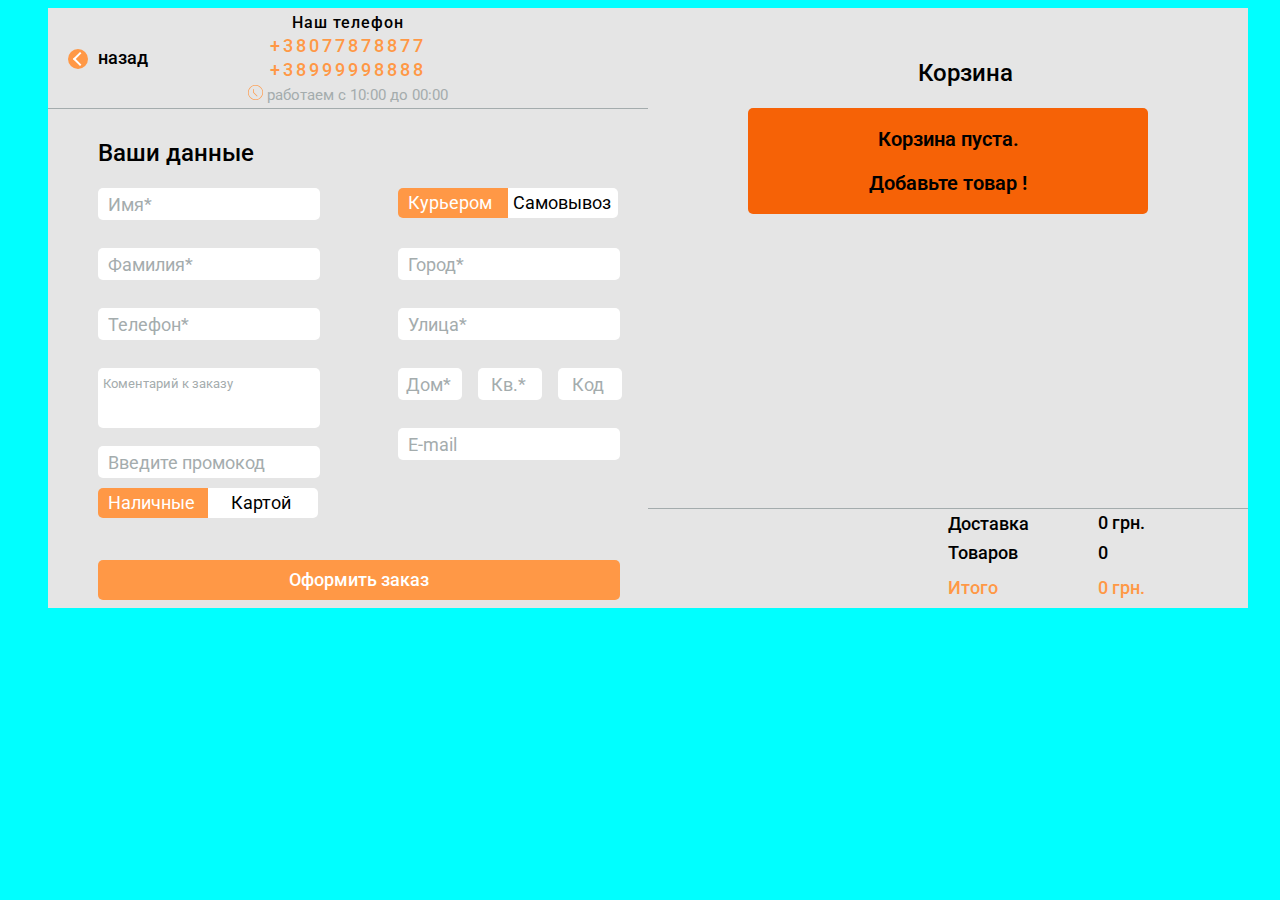
==== basket/index.html @ 58a96406 "06.03. / 2 pakt" ====
<!DOCTYPE html>
<html lang="en">

<head>
    <meta charset="UTF-8">
    <meta http-equiv="X-UA-Compatible" content="IE=edge">
    <meta name="viewport" content="width=device-width, initial-scale=1.0">
    <link rel="stylesheet" type="text/css" href="css/style.css">
    <link rel="shortcut icon" href="..\css\css.foto\logo.png" type="image/x-icon">
    <title>Bomset</title>
    <title>Document</title>
</head>

<body>
    <div class="blockForm">
        <div class="blockFormHed">

            <a href="../index.html">
                <div class="formBackButton">
                    <div class="formBackСircle">
                        <div class="formBackTrigle"></div>
                    </div>
                    <div class="formBackButtonText">назад</div>
                </div>
            </a>
            <div class="phone">
                <ul>
                    <li>
                        <div class="contactsText">Наш телефон</div>
                    </li>
                    <li>
                        <div class="tel11">
                            <a class="tel1" href=tel:"+38077878877">+38077878877</a>
                        </div>
                    </li>
                    <li>
                        <div class="tel11">
                            <a class="tel2" href=tel:"+38999998888">+38999998888</a>
                        </div>
                    </li>
                    <li>
                        <div class="tel11">
                            <img class="watch" src="css\css.foto\watch.png">
                            <img class="watch1" src="css\css.foto\watch1.png">
                            <div class="phoneText"> работаем с 10:00 до 00:00</div>
                        </div>
                    </li>
                </ul>
            </div>
        </div>
        <div class="textData">Ваши данные</div>

        <form class="formOrder" action="order.php" method="post">
            <input class="formText" type="text" name="name" value="Имя* "><br>
            <input class="formText" type="text" name="surname" value="Фамилия* "><br>
            <input class="formText" type="text" name="tel" value="Телефон* "><br>
            <textarea class="textareaCommit" name="commit">Коментарий к заказу </textarea><br>
            <input class="formText" type="text" name="promo" value="Введите промокод ">

            <input style="display: none;" type="radio" name="mani" id="cash" checked>
            <label class="cashUser" for="cash"><span> Наличные</span></label>
            <input style="display: none;" type="radio" name="mani" id="card">
            <label class="cardUser" for="card"><span>Картой</span></label><br>

            <input style="display: none;" type="radio" name="delivery" id="courier" checked>
            <label class="formCourier" for="courier"><span>Курьером</span></label>
            <input style="display: none;" type="radio" name="delivery" id="pickup">
            <label class="formPickup" for="pickup"><span>Самовывоз</span></label><br>

            <input class="inputCity inputClick" type="text" name="city" value="Город* "><br>
            <input class="inputStreet inputClick" type="text" name="street" value="Улица* "><br>
            <input class="inputHouse inputClick" type="text" name="house" value="Дом* ">
            <input class="inputApartament inputClick" type="text" name="apartament" value="Кв.* ">
            <input class="inputСode inputClick" type="text" name="addres" value="Код ">
            <input class="inputEmail inputClick" type="text" name="email" value="E-mail ">

            <input class="buttonForm" type="submit" value="Оформить заказ">


            <div class="blockSelectedProduct">
                <div class="hedBascetText">Корзина</div>

                <div class="wraperTemplateCloneBlock" id="clickCardProduct">
                    <template id="templateCloneBlock">
                        <div class="blockProduct" data-iterator="">
                            <img class="fotoProductMini" src="" alt="foto">
                            <div class="nameProduct">pizza</div>
                            <div class="minus">-</div>
                            <input class="quantity" type="text" value="1">
                            <div class="plus">+</div>
                            <div class="priceProduct">155</div>
                            <div class="textMoney">грн.</div>
                            <div class="deleterProduct">
                                <img class="fotoLid" src="css\css.foto\lid.png" alt="">
                                <img class="fotoBascet" src="css\css.foto\PixelKit1.png" alt="">
                            </div>
                        </div>
                    </template>
                </div>

                <div class="deliverySumText">Доставка</div>
                <div class="quantityProductText">Товаров</div>
                <div class="sumOrder">Итого</div>

                <div class="quantityProductNumber">0</div>
                <div class="deliverySumTextNumber">0<span>&nbsp;грн.</span></div>
                <div class="sumOrderNumber">0<span>&nbsp;грн.</span></div>
            </div>
        </form>

    </div>




    <script src="index-basket.js" defer></script>
</body>

</html>
---- basket/css/style.css ----
@import url('https://fonts.googleapis.com/css2?family=Roboto:ital,wght@0,100;0,300;0,400;0,500;0,900;1,100&display=swap');

body {
    background-color: aqua;
}

.blockFormHed {
    width: 600px;
    height: 100px;
    border-bottom: 1px solid #A4ACAD;
    position: absolute;
}

.formBackButton {
    position: absolute;
    cursor: pointer;
    top: calc(50% - 11px);
    left: 20px;
}

.formBackСircle {
    width: 20px;
    height: 20px;
    border-radius: 10px;
    background-color: #FF9846;
    position: absolute;
    top: 2px;
}

.formBackTrigle {
    width: 8px;
    height: 8px;
    border-top: 2px solid #ffffff;
    border-left: 2px solid #ffffff;
    position: absolute;
    transform: rotate(-45deg);
    top: 5px;
    left: 7px;
    transition: 0.5s;
}

.formBackButton:hover>.formBackСircle>.formBackTrigle {
    border-top: 2px solid #000000;
    border-left: 2px solid #000000;
}

.formBackButtonText {
    font-family: 'Roboto';
    font-style: normal;
    font-weight: 500;
    font-size: 18px;
    line-height: 22px;
    display: flex;
    align-items: center;
    color: #000000;
    display: inline;
    margin-left: 30px;
    transition: 0.5s;
}

.formBackButton:hover>.formBackButtonText {
    color: #FF9846;
}

.phone {
    width: 220px;
    height: 100px;
    margin-left: calc(50% - (220px / 2));
}

.phone ul {
    padding: 0;
    margin: 0;
}

.phone li {
    list-style: none;
}

a {
    text-decoration: none;
}

.contactsText {
    font-family: 'Roboto';
    font-style: normal;
    font-weight: 500;
    letter-spacing: 1px;
    text-align: center;
    color: #000000;
    margin-top: 5px;
    margin-bottom: 5px;
}

.watch1 {
    position: absolute;
    top: 4px;
    left: 15px;
}

.tel11 {
    text-align: center;
    position: relative;
    margin-bottom: 5px;
}

.phoneText {
    position: relative;
    font-family: 'Roboto';
    font-style: normal;
    font-weight: 400;
    font-size: 15px;
    color: #A4ACAD;
    display: inline;
}

.tel1 {
    font-family: 'Roboto';
    font-style: normal;
    font-weight: 500;
    font-size: 18px;
    line-height: 100%;
    letter-spacing: 3px;
    color: #FF9846;
}

.tel2 {
    font-family: 'Roboto';
    font-style: normal;
    font-weight: 500;
    font-size: 18px;
    line-height: 100%;
    letter-spacing: 3px;
    color: #FF9846;
}

#fotoMini {
    width: 100px;
    height: 100px;
    margin-left: 5px;
    margin-top: 5px;
}

#clearBlock {
    width: 50px;
    height: 50px;
    background-color: aqua;
}

.blockSelectedProduct {
    width: 600px;
    height: 400px;
    position: absolute;
    top: -80px;
    left: 550px;
}

.wraperTemplateCloneBlock {
    width: 100%;
    height: 100%;
    overflow: auto;
    border-bottom: 1px solid #A4ACAD;
}

.hedBascetText {
    width: 95px;
    position: absolute;
    top: -50px;
    left: calc(50% - (60px / 2));
    font-family: 'Roboto';
    font-style: normal;
    font-weight: 500;
    font-size: 24px;
    line-height: 30px;
    color: #000000;
}

.deliverySumText {
    width: 150px;
    height: 30px;
    font-family: 'Roboto';
    font-style: normal;
    font-weight: 500;
    font-size: 18px;
    line-height: 22px;
    display: flex;
    align-items: center;
    color: #000000;
    margin-left: 300px;
}

.deliverySumTextNumber {
    width: 150px;
    height: 30px;
    font-family: 'Roboto';
    font-style: normal;
    font-weight: 500;
    font-size: 18px;
    line-height: 22px;
    display: flex;
    align-items: center;
    color: #000000;
    position: absolute;
    top: 400px;
    left: 450px;
    overflow: auto;
}

.sumOrder {
    width: 150px;
    height: 30px;
    font-family: 'Roboto';
    font-style: normal;
    font-weight: 500;
    font-size: 18px;
    line-height: 22px;
    display: flex;
    align-items: center;
    color: #FF9846;
    position: absolute;
    top: 465px;
    left: 300px;
}

.sumOrderNumber {
    width: 150px;
    height: 30px;
    font-family: 'Roboto';
    font-style: normal;
    font-weight: 500;
    font-size: 18px;
    line-height: 22px;
    display: flex;
    align-items: center;
    color: #FF9846;
    position: absolute;
    top: 465px;
    left: 450px;
    overflow: auto;
}

.quantityProductText {
    width: 150px;
    height: 30px;
    font-family: 'Roboto';
    font-style: normal;
    font-weight: 500;
    font-size: 18px;
    line-height: 22px;
    display: flex;
    align-items: center;
    color: #000000;
    position: absolute;
    top: 430px;
    left: 300px;
}

.quantityProductNumber {
    width: 150px;
    height: 30px;
    font-family: 'Roboto';
    font-style: normal;
    font-weight: 500;
    font-size: 18px;
    line-height: 22px;
    display: flex;
    align-items: center;
    color: #000000;
    position: absolute;
    top: 430px;
    left: 450px;
    overflow: auto;
}

.blockProduct {
    width: 550px;
    height: 70px;
    margin: 0px 0px 10px 30px;
    display: flex;
    align-items: center;
}

.fotoProductMini {
    width: 60px;
    height: 60px;
    display: inline;
}

.nameProduct {
    width: 200px;
    height: 25px;
    display: inline-block;
    margin: 0 10px 0 5px;
    font-family: 'Roboto';
    font-style: normal;
    font-weight: 400;
    font-size: 18px;
    line-height: 22px;
    align-items: center;
    color: #000000;
    overflow: hidden;
}

.minus {
    width: 20px;
    height: 25px;
    margin: 0 10px 0 0;
    font-family: 'Roboto';
    font-style: normal;
    font-weight: 400;
    font-size: 18px;
    line-height: 22px;
    align-items: center;
    text-align: center;
    color: #000000;
    cursor: pointer;
    display: inline-block;
}

.plus {
    width: 20px;
    height: 25px;
    margin: 0 10px 0 0;
    font-family: 'Roboto';
    font-style: normal;
    font-weight: 400;
    font-size: 18px;
    line-height: 22px;
    align-items: center;
    text-align: center;
    color: #000000;
    cursor: pointer;
    display: inline-block;
}

.quantity {
    width: 35px;
    height: 32px;
    margin: 0 10px 0 0;
    font-family: 'Roboto';
    font-style: normal;
    font-weight: 500;
    font-size: 20px;
    line-height: 22px;
    align-items: center;
    text-align: center;
    color: #000000;
    overflow: hidden;
    display: inline-block;
    border: none;
    cursor: pointer;
}


.priceProduct {
    display: inline-block;
    width: 60px;
    height: 25px;
    margin: 0 7px 0 0;
    font-family: 'Roboto';
    font-style: normal;
    font-weight: 400;
    font-size: 18px;
    line-height: 22px;
    align-items: center;
    text-align: center;
    color: #000000;
    overflow: hidden;
}

.textMoney {
    margin: 0 10px 0 0;
    font-family: 'Roboto';
    font-style: normal;
    font-weight: 400;
    font-size: 18px;
    line-height: 22px;
    align-items: center;
    text-align: center;
    color: #000000;
    overflow: hidden;
    display: inline-block;
}

.deleterProduct {
    width: 22px;
    height: 25px;
    cursor: pointer;
    margin-left: 15px;
    position: relative;
    border-radius: 3px;
}

.deleterProduct:hover {
    background-color: #ff4646;
}

.fotoLid {
    width: 22px;
    height: 10px;
    transform: rotate(15deg);
    position: absolute;
    top: -8px;
    left: 0;
    transition: 0.5s;
}

.deleterProduct:hover>.fotoLid {
    top: -13px;
    left: -10px;
    transform: rotate(-20deg);
    transition: 0.5s;
}

.fotoBascet {
    width: 22px;
    height: 25px;
    position: absolute;
}

.minus {
    display: inline;
    font-family: 'Roboto';
    font-style: normal;
    font-weight: 500;
    font-size: 30px;
    line-height: 22px;
    align-items: center;
    text-align: center;
    color: #000000;
}

.plus {
    display: inline;
    font-family: 'Roboto';
    font-style: normal;
    font-weight: 500;
    font-size: 18px;
    line-height: 22px;
    align-items: center;
    text-align: center;
    color: #000000;
}

.textData {
    position: absolute;
    left: 50px;
    top: 130px;
    font-family: 'Roboto';
    font-style: normal;
    font-weight: 500;
    font-size: 24px;
    line-height: 30px;
    display: flex;
    align-items: center;
    color: #000000;
}

/* ------------------------ form --------------------- */

.blockForm {
    width: 1200px;
    height: 600px;
    background: #E5E5E5;
    margin-left: calc(50% - (1200px / 2));
    position: absolute;
}

.formOrder {
    position: absolute;
    top: 180px;
    left: 50px;
}

.formText {
    margin-bottom: 10px;
    width: 210px;
    height: 30px;
    font-family: 'Roboto';
    font-style: normal;
    font-weight: 400;
    font-size: 18px;
    line-height: 22px;
    display: flex;
    align-items: center;
    color: #A4ACAD;
    border-radius: 5px;
    padding-left: 10px;
    transition: 1s;
    border: none;
    cursor: pointer;
}

.formText:focus {
    box-shadow: 0 0 15px #759d60;
    transition: 0.5s;
    color: #000000;
}

.formText:hover {
    box-shadow: 0 0 15px #759d60;
    transition: 0.5s;
}

.textareaCommit {
    width: 212px;
    height: 50px;
    font-family: 'Roboto';
    font-style: normal;
    font-weight: 400;
    font-size: 13px;
    line-height: 22px;
    display: flex;
    align-items: center;
    color: #A4ACAD;
    border-radius: 5px;
    padding-left: 10px;
    transition: 1s;
    padding: 5px;
    overflow: auto;
    resize: none;
    border: none;
    cursor: pointer;
}

.textareaCommit:focus {
    box-shadow: 0 0 15px #759d60;
    transition: 0.5s;
    color: #000000;
}

.textareaCommit:hover {
    box-shadow: 0 0 15px #759d60;
    transition: 0.5s;
}

.cashUser {
    width: 110px;
    height: 30px;
    position: absolute;
    background-color: white;
    border-radius: 5px 0px 0px 5px;
    font-family: 'Roboto';
    font-style: normal;
    font-weight: 400;
    font-size: 18px;
    line-height: 22px;
    display: flex;
    align-items: center;
    text-align: center;
    color: black;
    cursor: pointer;
}

.cashUser span {
    margin-left: 10px;
}

.cardUser {
    width: 110px;
    height: 30px;
    position: absolute;
    background-color: white;
    border-radius: 0px 5px 5px 0px;
    font-family: 'Roboto';
    font-style: normal;
    font-weight: 400;
    font-size: 18px;
    line-height: 22px;
    display: flex;
    align-items: center;
    text-align: center;
    color: black;
    left: 110px;
    cursor: pointer;
}

.cardUser span {
    margin-left: 23px;
}

#cash:checked+.cashUser {
    background-color: #FF9846;
    color: white;
}

#card:checked+.cardUser {
    background-color: #FF9846;
    color: white;
}

.formCourier {
    width: 110px;
    height: 30px;
    position: absolute;
    background-color: white;
    border-radius: 5px 0px 0px 5px;
    font-family: 'Roboto';
    font-style: normal;
    font-weight: 400;
    font-size: 18px;
    line-height: 22px;
    display: flex;
    align-items: center;
    text-align: center;
    color: black;
    top: 0px;
    left: 300px;
    margin-bottom: 10px;
    cursor: pointer;
}

.formCourier span {
    margin-left: 10px;
}

.formPickup {
    width: 110px;
    height: 30px;
    position: absolute;
    background-color: white;
    border-radius: 0px 5px 5px 0px;
    font-family: 'Roboto';
    font-style: normal;
    font-weight: 400;
    font-size: 18px;
    line-height: 22px;
    display: flex;
    align-items: center;
    text-align: center;
    color: black;
    top: 0px;
    left: 410px;
    cursor: pointer;
}

.formPickup span {
    margin-left: 5px;
}

#courier:checked+.formCourier {
    background-color: #FF9846;
    color: white;
}

#pickup:checked+.formPickup {
    background-color: #FF9846;
    color: white;
}

.inputCity {
    width: 210px;
    height: 30px;
    font-family: 'Roboto';
    font-style: normal;
    font-weight: 400;
    font-size: 18px;
    line-height: 22px;
    display: flex;
    align-items: center;
    color: #A4ACAD;
    border-radius: 5px;
    padding-left: 10px;
    transition: 1s;
    border: none;
    position: absolute;
    top: 60px;
    left: 300px;
    cursor: pointer;
}

.inputStreet {
    width: 210px;
    height: 30px;
    font-family: 'Roboto';
    font-style: normal;
    font-weight: 400;
    font-size: 18px;
    line-height: 22px;
    display: flex;
    align-items: center;
    color: #A4ACAD;
    border-radius: 5px;
    padding-left: 10px;
    transition: 1s;
    border: none;
    position: absolute;
    top: 120px;
    left: 300px;
    cursor: pointer;
}

.inputHouse {
    width: 60px;
    height: 30px;
    font-family: 'Roboto';
    font-style: normal;
    font-weight: 400;
    font-size: 18px;
    line-height: 22px;
    display: flex;
    align-items: center;
    text-align: center;
    color: #A4ACAD;
    border-radius: 5px;
    transition: 1s;
    border: none;
    position: absolute;
    top: 180px;
    left: 300px;
    cursor: pointer;
}

.inputApartament {
    width: 60px;
    height: 30px;
    font-family: 'Roboto';
    font-style: normal;
    font-weight: 400;
    font-size: 18px;
    line-height: 22px;
    display: flex;
    align-items: center;
    text-align: center;
    color: #A4ACAD;
    border-radius: 5px;
    transition: 1s;
    border: none;
    position: absolute;
    top: 180px;
    left: 380px;
    cursor: pointer;
}

.inputСode {
    width: 60px;
    height: 30px;
    font-family: 'Roboto';
    font-style: normal;
    font-weight: 400;
    font-size: 18px;
    line-height: 22px;
    display: flex;
    align-items: center;
    text-align: center;
    color: #A4ACAD;
    border-radius: 5px;
    transition: 1s;
    border: none;
    position: absolute;
    top: 180px;
    left: 460px;
    cursor: pointer;
}

.inputEmail {
    width: 210px;
    height: 30px;
    font-family: 'Roboto';
    font-style: normal;
    font-weight: 400;
    font-size: 18px;
    line-height: 22px;
    display: flex;
    align-items: center;
    color: #A4ACAD;
    border-radius: 5px;
    padding-left: 10px;
    transition: 1s;
    border: none;
    position: absolute;
    top: 240px;
    left: 300px;
    cursor: pointer;
}

.inputClick:focus {
    box-shadow: 0 0 15px #759d60;
    transition: 0.5s;
    color: #000000;
}

.inputClick:hover {
    box-shadow: 0 0 15px #759d60;
    transition: 0.5s;
}

.buttonForm {
    width: 522px;
    height: 40px;
    position: absolute;
    font-family: 'Roboto';
    font-style: normal;
    font-weight: 500;
    font-size: 18px;
    line-height: 22px;
    color: #FFFFFF;
    background-color: #FF9846;
    border-radius: 5px;
    border: none;
    cursor: pointer;
}

.buttonForm:hover {
    background-color: #f66206;
}

.emptyBasket {
    width: 400px;
    padding: 20px 0 20px 0;
    font-family: 'Roboto';
    font-style: normal;
    font-weight: 600;
    font-size: 20px;
    line-height: 22px;
    align-items: center;
    text-align: center;
    color: #000000;
    border-radius: 5px;
    position: absolute;
    background-color: #f66206;
    margin-left: 100px;
}
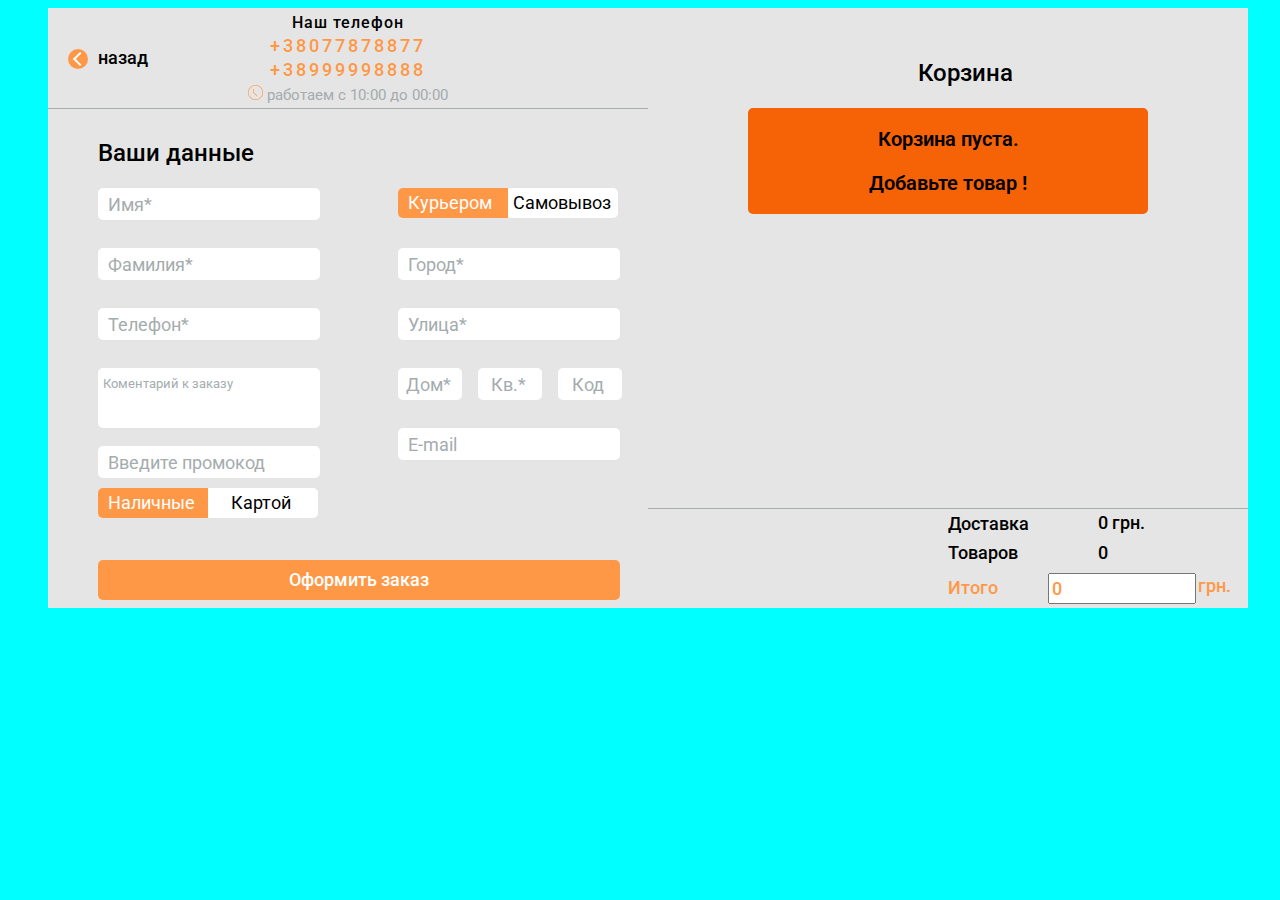
==== commit 4fa5b9ab: "09.03.23 bascet" ====
--- a/basket/index.html
+++ b/basket/index.html
@@ -84,7 +84,7 @@
                     <template id="templateCloneBlock">
                         <div class="blockProduct" data-iterator="">
                             <img class="fotoProductMini" src="" alt="foto">
-                            <div class="nameProduct">pizza</div>
+                            <div class="nameProduct"></div>
                             <div class="minus">-</div>
                             <input class="quantity" type="text" value="1">
                             <div class="plus">+</div>
@@ -104,7 +104,9 @@
 
                 <div class="quantityProductNumber">0</div>
                 <div class="deliverySumTextNumber">0<span>&nbsp;грн.</span></div>
-                <div class="sumOrderNumber">0<span>&nbsp;грн.</span></div>
+                <input class="sumOrderNumber" id="valuta" type="text" name="sum" value="0"></input>
+                <label class="sumOrderText" for="valuta">грн.</label>
+                <!-- <div class="sumOrderText">грн.</div> -->
             </div>
         </form>
 
--- a/basket/css/style.css
+++ b/basket/css/style.css
@@ -153,6 +153,13 @@
     position: absolute;
     top: -80px;
     left: 550px;
+    -webkit-user-select: none;
+    /* отменяет выделение текста*/
+    -moz-user-select: none;
+    -ms-user-select: none;
+    -o-user-select: none;
+    user-select: none;
+    /* отменяет выделение текста*/
 }
 
 .wraperTemplateCloneBlock {
@@ -223,8 +230,8 @@
 }
 
 .sumOrderNumber {
-    width: 150px;
-    height: 30px;
+    width: 140px;
+    height: 25px;
     font-family: 'Roboto';
     font-style: normal;
     font-weight: 500;
@@ -235,8 +242,22 @@
     color: #FF9846;
     position: absolute;
     top: 465px;
-    left: 450px;
-    overflow: auto;
+    left: 400px;
+    overflow: hidden;
+}
+
+.sumOrderText {
+    font-family: 'Roboto';
+    font-style: normal;
+    font-weight: 500;
+    font-size: 18px;
+    line-height: 22px;
+    display: flex;
+    align-items: center;
+    color: #FF9846;
+    position: absolute;
+    top: 467px;
+    left: 550px;
 }
 
 .quantityProductText {
@@ -294,7 +315,7 @@
     font-family: 'Roboto';
     font-style: normal;
     font-weight: 400;
-    font-size: 18px;
+    font-size: 20px;
     line-height: 22px;
     align-items: center;
     color: #000000;
@@ -302,41 +323,48 @@
 }
 
 .minus {
-    width: 20px;
-    height: 25px;
-    margin: 0 10px 0 0;
-    font-family: 'Roboto';
-    font-style: normal;
-    font-weight: 400;
-    font-size: 18px;
-    line-height: 22px;
-    align-items: center;
+    width: 30px;
+    height: 32px;
+    font-family: 'Roboto';
+    font-style: normal;
+    font-weight: 600;
+    font-size: 30px;
+    line-height: 32px;
+    display: flex;
     text-align: center;
     color: #000000;
     cursor: pointer;
     display: inline-block;
+    border-bottom-left-radius: 5px;
+    border-top-left-radius: 5px;
 }
 
 .plus {
-    width: 20px;
-    height: 25px;
-    margin: 0 10px 0 0;
-    font-family: 'Roboto';
-    font-style: normal;
-    font-weight: 400;
-    font-size: 18px;
-    line-height: 22px;
-    align-items: center;
+    width: 30px;
+    font-family: 'Roboto';
+    font-style: normal;
+    font-weight: 600;
+    font-size: 22px;
+    line-height: 32px;
     text-align: center;
     color: #000000;
     cursor: pointer;
     display: inline-block;
+    border-top-right-radius: 5px;
+    border-bottom-right-radius: 5px;
+}
+
+.minus:hover {
+    background-color: #c0c6c7;
+}
+
+.plus:hover {
+    background-color: #c0c6c7;
 }
 
 .quantity {
     width: 35px;
     height: 32px;
-    margin: 0 10px 0 0;
     font-family: 'Roboto';
     font-style: normal;
     font-weight: 500;
@@ -350,7 +378,6 @@
     border: none;
     cursor: pointer;
 }
-
 
 .priceProduct {
     display: inline-block;
@@ -391,8 +418,9 @@
     border-radius: 3px;
 }
 
-.deleterProduct:hover {
-    background-color: #ff4646;
+.deleterProduct:hover>.fotoBascet {
+    transition: 0.5s;
+    opacity: 1;
 }
 
 .fotoLid {
@@ -403,9 +431,11 @@
     top: -8px;
     left: 0;
     transition: 0.5s;
+    opacity: 0.3;
 }
 
 .deleterProduct:hover>.fotoLid {
+    opacity: 1;
     top: -13px;
     left: -10px;
     transform: rotate(-20deg);
@@ -416,30 +446,7 @@
     width: 22px;
     height: 25px;
     position: absolute;
-}
-
-.minus {
-    display: inline;
-    font-family: 'Roboto';
-    font-style: normal;
-    font-weight: 500;
-    font-size: 30px;
-    line-height: 22px;
-    align-items: center;
-    text-align: center;
-    color: #000000;
-}
-
-.plus {
-    display: inline;
-    font-family: 'Roboto';
-    font-style: normal;
-    font-weight: 500;
-    font-size: 18px;
-    line-height: 22px;
-    align-items: center;
-    text-align: center;
-    color: #000000;
+    opacity: 0.3;
 }
 
 .textData {
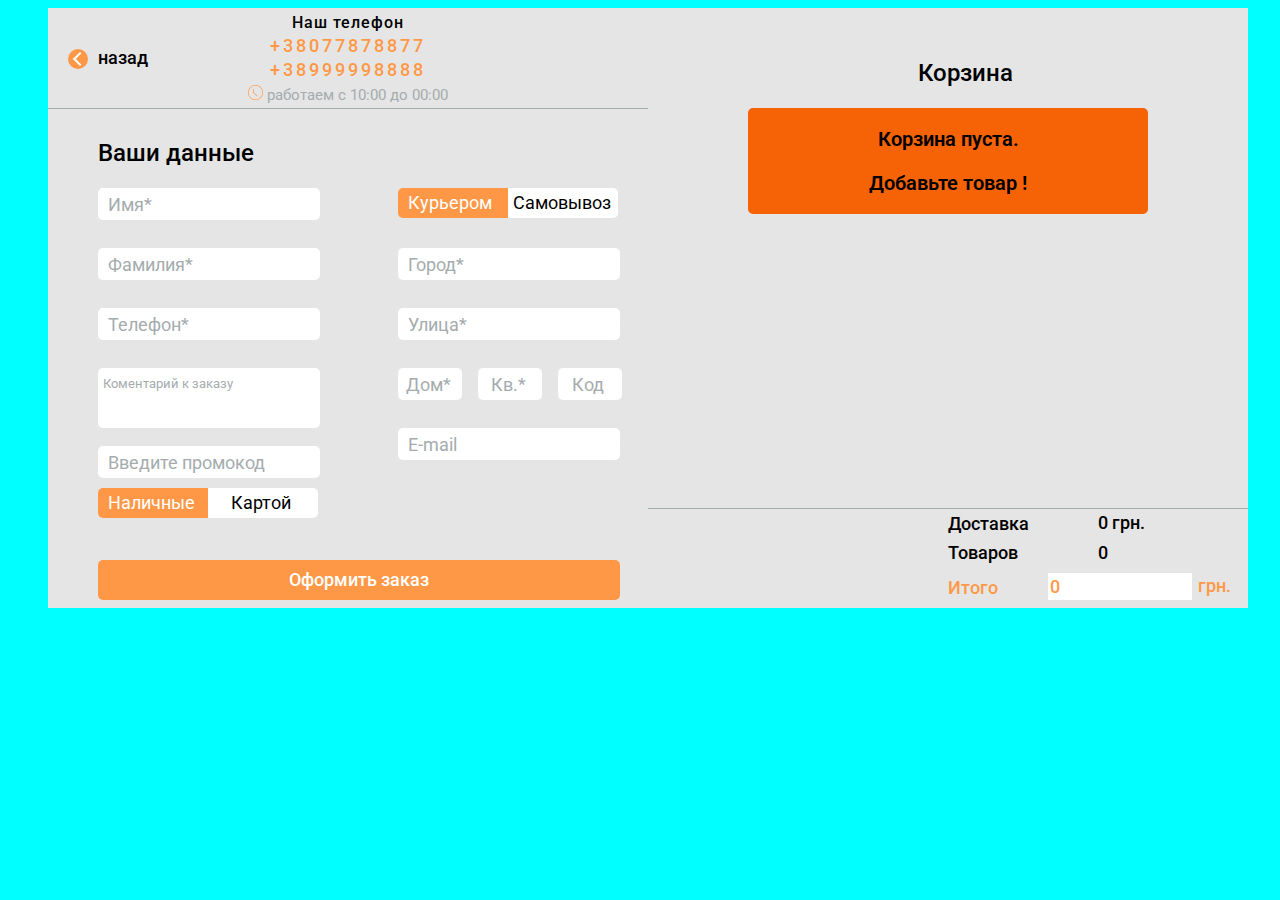
==== commit 94803598: "11/03/23 bascet" ====
--- a/basket/index.html
+++ b/basket/index.html
@@ -50,10 +50,10 @@
         </div>
         <div class="textData">Ваши данные</div>
 
-        <form class="formOrder" action="order.php" method="post">
-            <input class="formText" type="text" name="name" value="Имя* "><br>
-            <input class="formText" type="text" name="surname" value="Фамилия* "><br>
-            <input class="formText" type="text" name="tel" value="Телефон* "><br>
+        <form id="form" class="formOrder" action="order.php" method="post">
+            <input class="formText _req" type="text" name="name" value="Имя* "><br>
+            <input class="formText _req" type="text" name="surname" value="Фамилия* "><br>
+            <input class="formText _req" type="text" name="tel" value="Телефон* "><br>
             <textarea class="textareaCommit" name="commit">Коментарий к заказу </textarea><br>
             <input class="formText" type="text" name="promo" value="Введите промокод ">
 
@@ -67,11 +67,11 @@
             <input style="display: none;" type="radio" name="delivery" id="pickup">
             <label class="formPickup" for="pickup"><span>Самовывоз</span></label><br>
 
-            <input class="inputCity inputClick" type="text" name="city" value="Город* "><br>
-            <input class="inputStreet inputClick" type="text" name="street" value="Улица* "><br>
-            <input class="inputHouse inputClick" type="text" name="house" value="Дом* ">
-            <input class="inputApartament inputClick" type="text" name="apartament" value="Кв.* ">
-            <input class="inputСode inputClick" type="text" name="addres" value="Код ">
+            <input class="inputCity inputClick _req" type="text" name="city" value="Город* "><br>
+            <input class="inputStreet inputClick _req" type="text" name="street" value="Улица* "><br>
+            <input class="inputHouse inputClick _req" type="text" name="house" value="Дом* ">
+            <input class="inputApartament inputClick _req" type="text" name="apartament" value="Кв.* ">
+            <input class="inputСode inputClick" type="text" name="code" value="Код ">
             <input class="inputEmail inputClick" type="text" name="email" value="E-mail ">
 
             <input class="buttonForm" type="submit" value="Оформить заказ">
--- a/basket/css/style.css
+++ b/basket/css/style.css
@@ -244,6 +244,7 @@
     top: 465px;
     left: 400px;
     overflow: hidden;
+    border: none;
 }
 
 .sumOrderText {
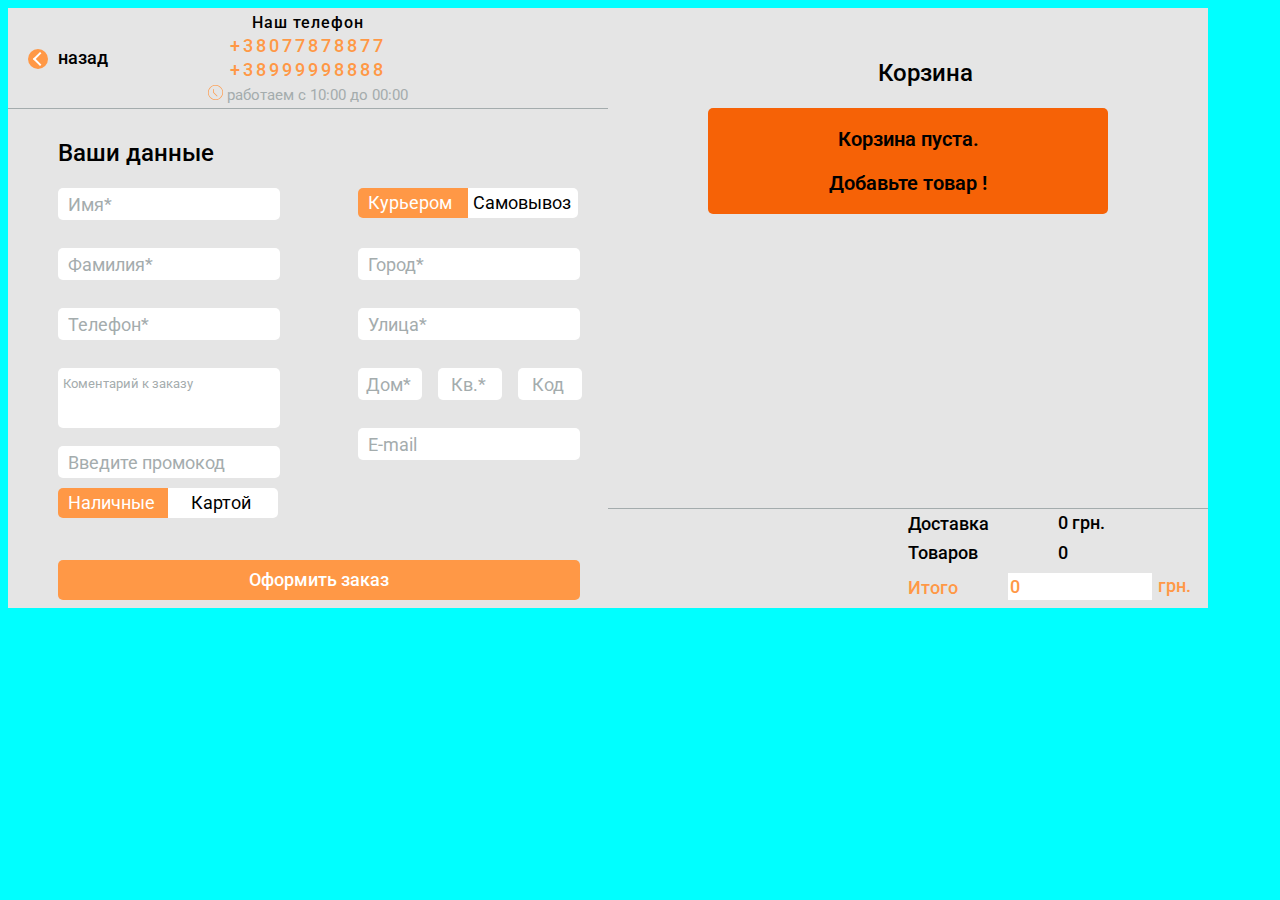
==== commit 7cb3e2d4: "добавление страницы" ====
--- a/basket/index.html
+++ b/basket/index.html
@@ -15,14 +15,14 @@
     <div class="blockForm">
         <div class="blockFormHed">
 
-            <a href="../index.html">
-                <div class="formBackButton">
-                    <div class="formBackСircle">
-                        <div class="formBackTrigle"></div>
-                    </div>
-                    <div class="formBackButtonText">назад</div>
+
+            <div class="formBackButton back">
+                <div class="formBackСircle back">
+                    <div class="formBackTrigle back"></div>
                 </div>
-            </a>
+                <div class="formBackButtonText back">назад</div>
+            </div>
+
             <div class="phone">
                 <ul>
                     <li>
@@ -72,7 +72,7 @@
             <input class="inputHouse inputClick _req" type="text" name="house" value="Дом* ">
             <input class="inputApartament inputClick _req" type="text" name="apartament" value="Кв.* ">
             <input class="inputСode inputClick" type="text" name="code" value="Код ">
-            <input class="inputEmail inputClick" type="text" name="email" value="E-mail ">
+            <input class="inputEmail inputClick email" type="text" name="email" value="E-mail ">
 
             <input class="buttonForm" type="submit" value="Оформить заказ">
 
--- a/basket/css/style.css
+++ b/basket/css/style.css
@@ -470,8 +470,14 @@
     width: 1200px;
     height: 600px;
     background: #E5E5E5;
-    margin-left: calc(50% - (1200px / 2));
-    position: absolute;
+    position: relative;
+    left: calc(50% - 600px);
+}
+
+@media (width <=1300px) {
+    .blockForm {
+        left: 0;
+    }
 }
 
 .formOrder {
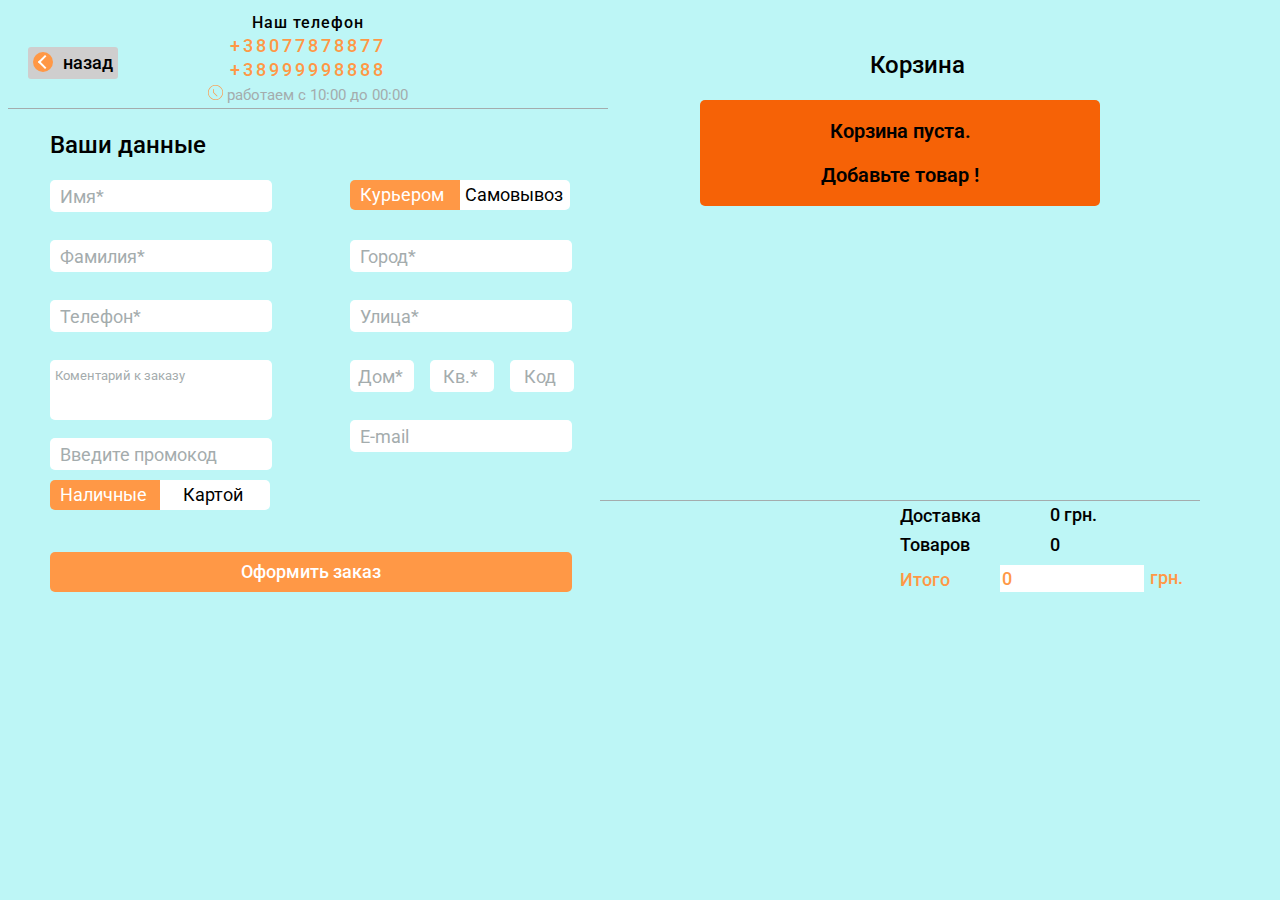
==== commit 04d51705: "29.03.23" ====
--- a/basket/index.html
+++ b/basket/index.html
@@ -106,7 +106,6 @@
                 <div class="deliverySumTextNumber">0<span>&nbsp;грн.</span></div>
                 <input class="sumOrderNumber" id="valuta" type="text" name="sum" value="0"></input>
                 <label class="sumOrderText" for="valuta">грн.</label>
-                <!-- <div class="sumOrderText">грн.</div> -->
             </div>
         </form>
 
@@ -114,7 +113,6 @@
 
 
 
-
     <script src="index-basket.js" defer></script>
 </body>
 
--- a/basket/css/style.css
+++ b/basket/css/style.css
@@ -1,7 +1,7 @@
 @import url('https://fonts.googleapis.com/css2?family=Roboto:ital,wght@0,100;0,300;0,400;0,500;0,900;1,100&display=swap');
 
 body {
-    background-color: aqua;
+    background-color: rgb(189, 246, 246);
 }
 
 .blockFormHed {
@@ -16,6 +16,9 @@
     cursor: pointer;
     top: calc(50% - 11px);
     left: 20px;
+    background-color: #cfcece;
+    border-radius: 3px;
+    padding: 5px 5px 5px 5px;
 }
 
 .formBackСircle {
@@ -24,7 +27,7 @@
     border-radius: 10px;
     background-color: #FF9846;
     position: absolute;
-    top: 2px;
+    top: 5px;
 }
 
 .formBackTrigle {
@@ -141,20 +144,14 @@
     margin-top: 5px;
 }
 
-#clearBlock {
-    width: 50px;
-    height: 50px;
-    background-color: aqua;
-}
-
 .blockSelectedProduct {
     width: 600px;
     height: 400px;
     position: absolute;
     top: -80px;
     left: 550px;
+    /* отменяет выделение текста*/
     -webkit-user-select: none;
-    /* отменяет выделение текста*/
     -moz-user-select: none;
     -ms-user-select: none;
     -o-user-select: none;
@@ -363,6 +360,7 @@
     background-color: #c0c6c7;
 }
 
+/* 333333333333333333333333333333333333333333333333333333333333333333333333 */
 .quantity {
     width: 35px;
     height: 32px;
@@ -378,6 +376,12 @@
     display: inline-block;
     border: none;
     cursor: pointer;
+    /* отменяет выделение текста*/
+    -webkit-user-select: none;
+    -moz-user-select: none;
+    -ms-user-select: none;
+    -o-user-select: none;
+    user-select: none;
 }
 
 .priceProduct {
@@ -464,6 +468,7 @@
     color: #000000;
 }
 
+sumOrderNumber
 /* ------------------------ form --------------------- */
 
 .blockForm {
@@ -472,6 +477,11 @@
     background: #E5E5E5;
     position: relative;
     left: calc(50% - 600px);
+    -webkit-user-select: none;
+    -moz-user-select: none;
+    -ms-user-select: none;
+    -o-user-select: none;
+    user-select: none;
 }
 
 @media (width <=1300px) {
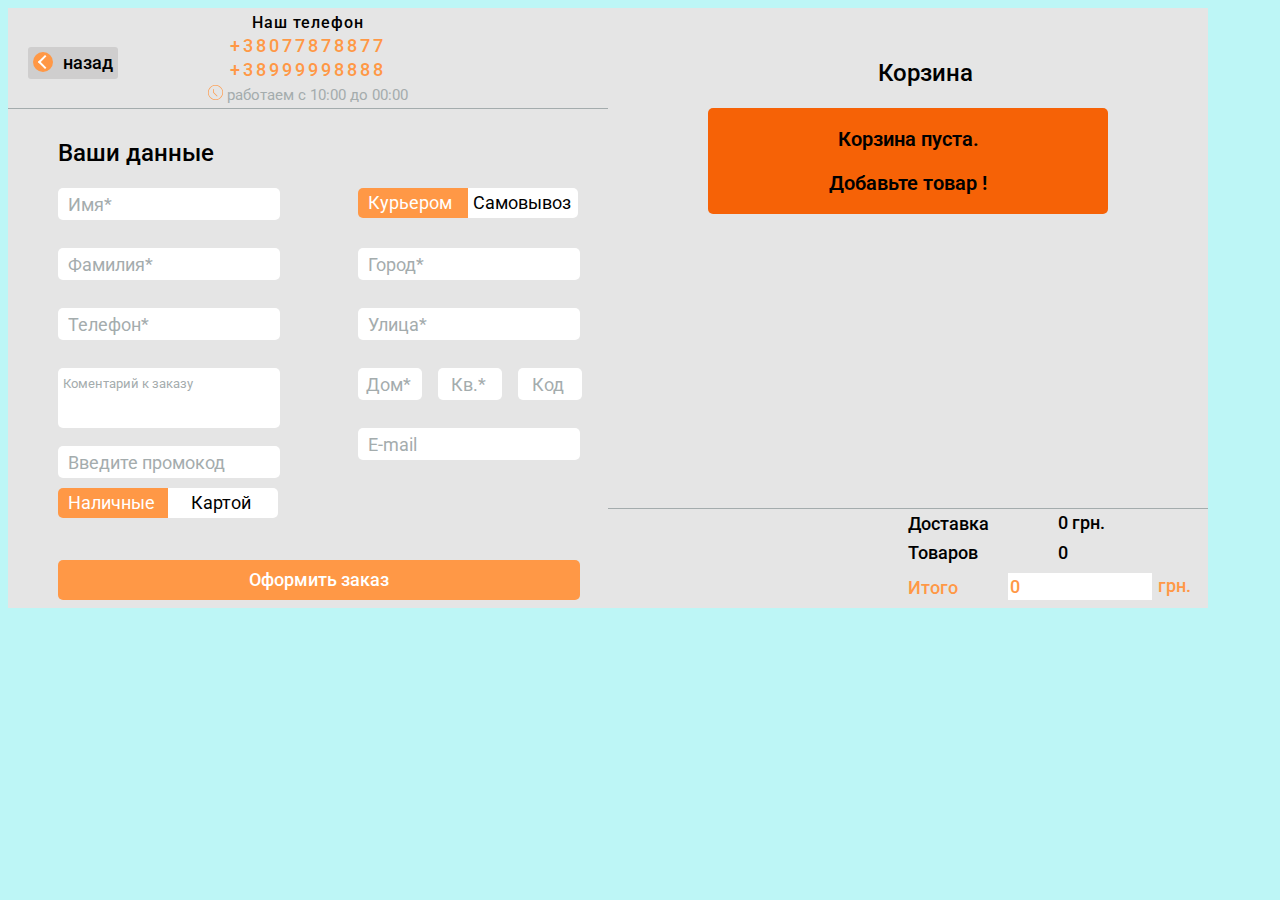
==== commit 8e18a906: "29.03.23. - 2" ====
--- a/basket/index.html
+++ b/basket/index.html
@@ -86,7 +86,7 @@
                             <img class="fotoProductMini" src="" alt="foto">
                             <div class="nameProduct"></div>
                             <div class="minus">-</div>
-                            <input class="quantity" type="text" value="1">
+                            <input class="quantity" onmousedown="return false" type="text" value="1">
                             <div class="plus">+</div>
                             <div class="priceProduct">155</div>
                             <div class="textMoney">грн.</div>
--- a/basket/css/style.css
+++ b/basket/css/style.css
@@ -360,7 +360,6 @@
     background-color: #c0c6c7;
 }
 
-/* 333333333333333333333333333333333333333333333333333333333333333333333333 */
 .quantity {
     width: 35px;
     height: 32px;
@@ -376,12 +375,6 @@
     display: inline-block;
     border: none;
     cursor: pointer;
-    /* отменяет выделение текста*/
-    -webkit-user-select: none;
-    -moz-user-select: none;
-    -ms-user-select: none;
-    -o-user-select: none;
-    user-select: none;
 }
 
 .priceProduct {
@@ -468,13 +461,12 @@
     color: #000000;
 }
 
-sumOrderNumber
 /* ------------------------ form --------------------- */
 
 .blockForm {
     width: 1200px;
     height: 600px;
-    background: #E5E5E5;
+    background-color: #E5E5E5;
     position: relative;
     left: calc(50% - 600px);
     -webkit-user-select: none;
